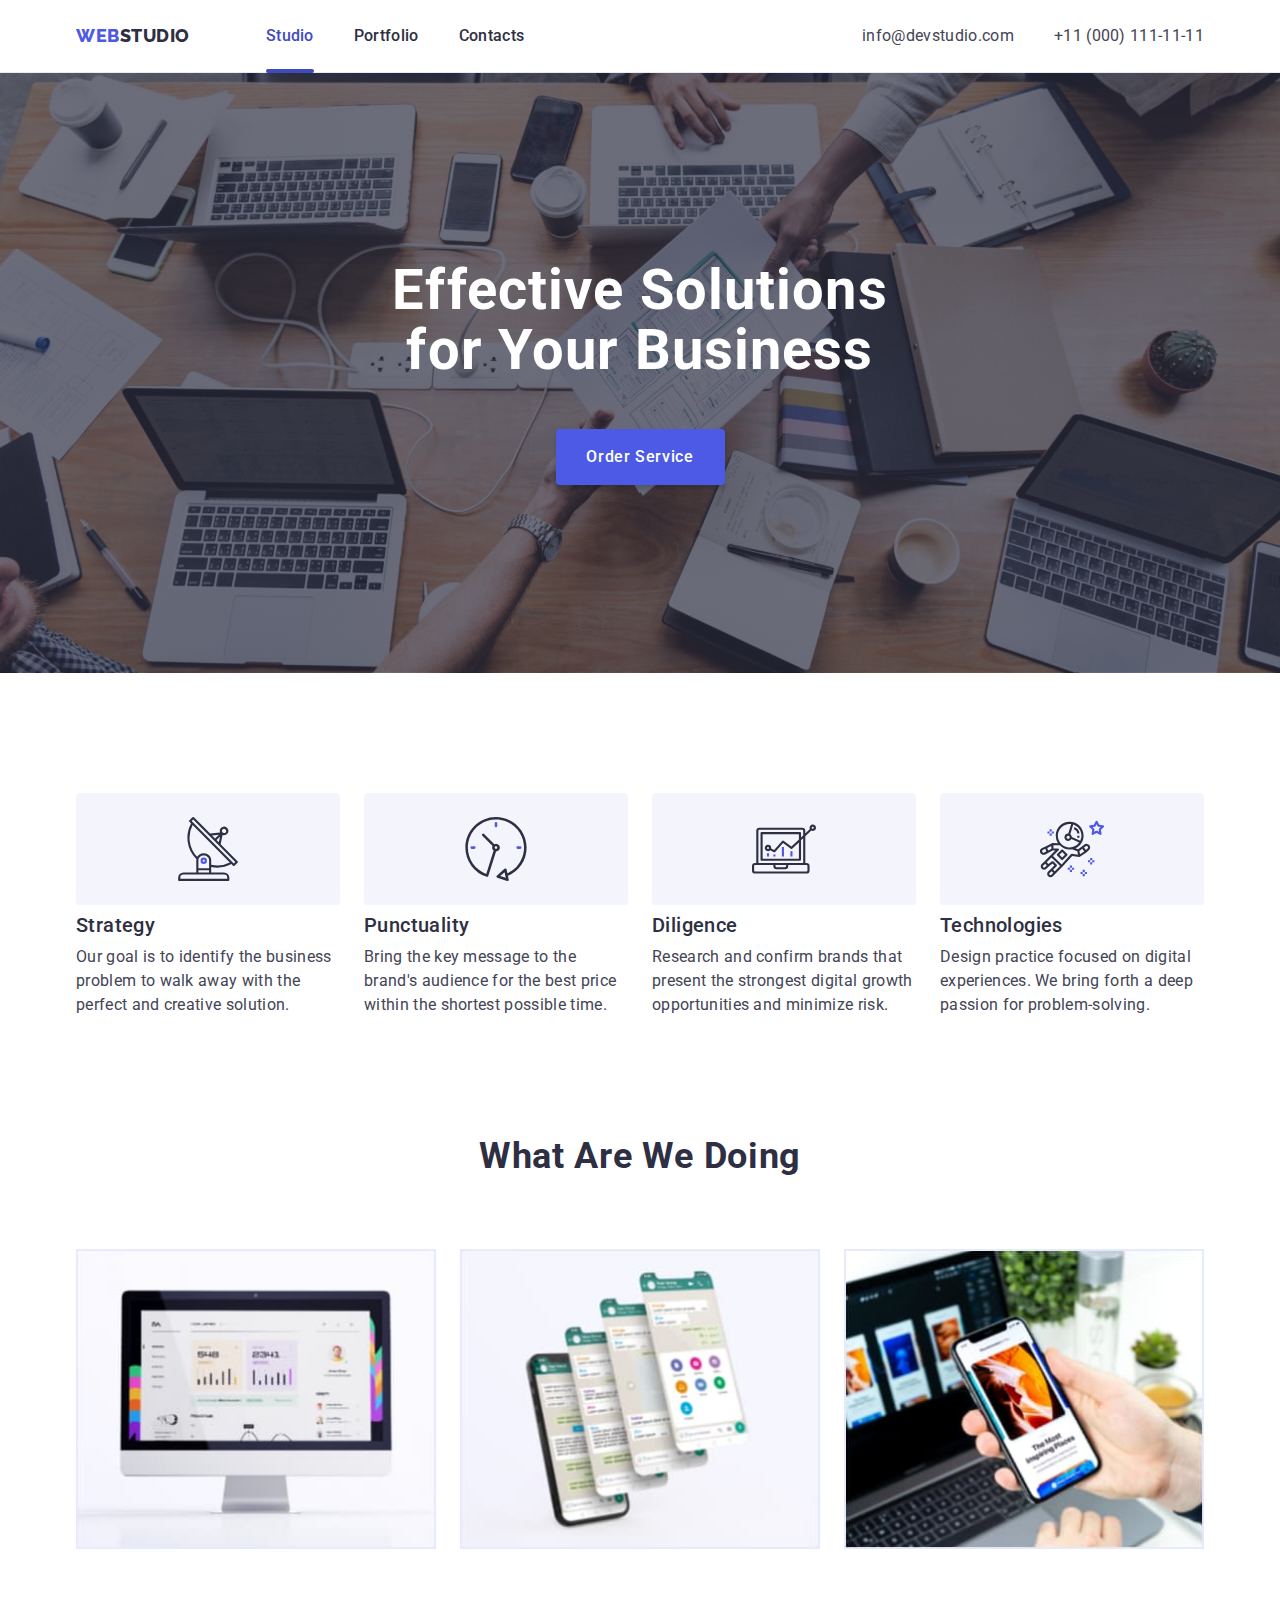
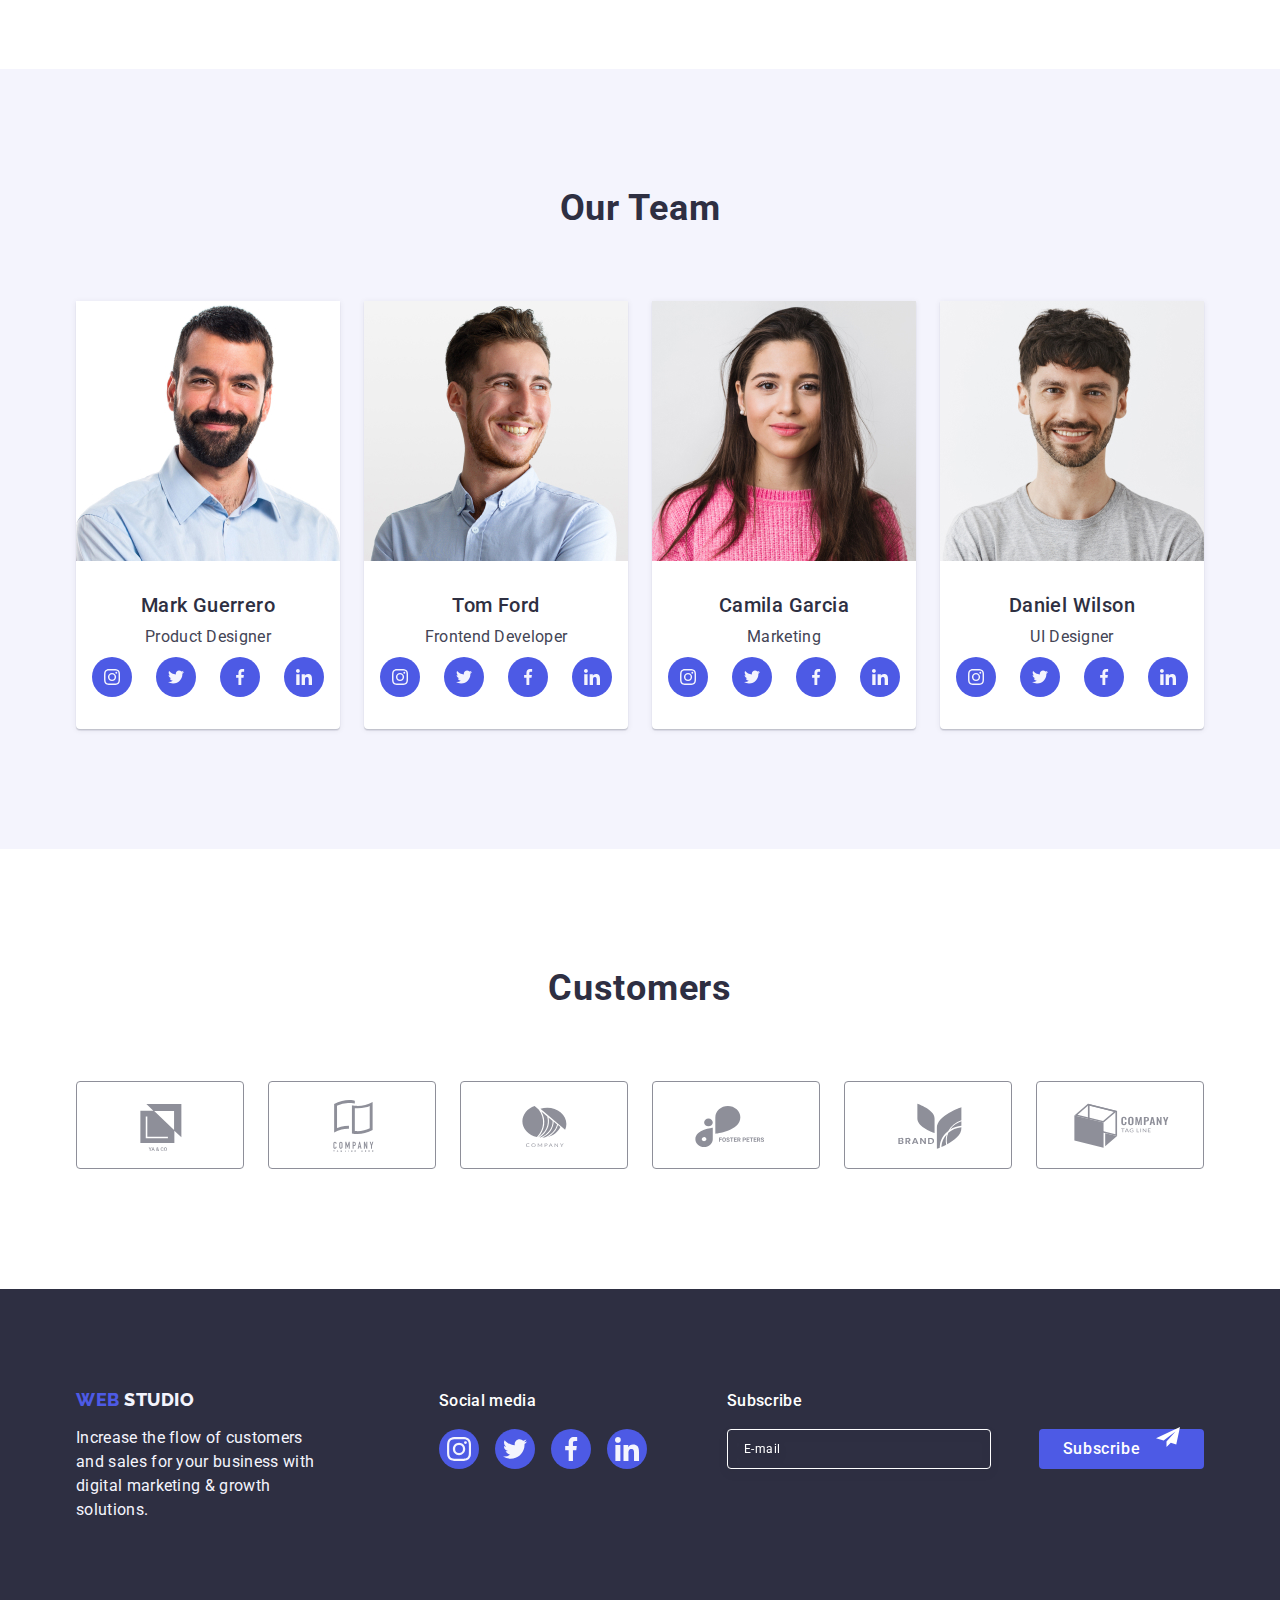
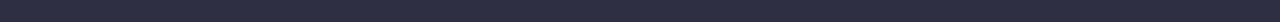
==== index.html @ 039c24fb "1" ====
<!DOCTYPE html>
<html lang="en">
  <head>
    <meta charset="UTF-8" />
    <meta http-equiv="X-UA-Compatible" content="IE=edge" />
    <meta name="viewport" content="width=device-width, initial-scale=1.0" />
    <meta
      name="description"
      content="Increase the flow of customers and sales for your business with digital marketing & growth solutions."
    />

    <title>WebStudio</title>

    <link rel="preconnect" href="https://fonts.googleapis.com" />
    <link rel="preconnect" href="https://fonts.gstatic.com" crossorigin />
    <link
      href="https://fonts.googleapis.com/css2?family=Raleway:wght@800&family=Roboto:wght@400;500;700;900&display=swap"
      rel="stylesheet"
    />
    <link
      rel="stylesheet"
      href="https://cdn.jsdelivr.net/npm/modern-normalize@1.1.0/modern-normalize.min.css"
    />
    <link rel="stylesheet" href="./css/style.css" />
  </head>
  <body>
    <!-- Header section -->
    <header class="header">
      <div class="header-div container">
        <nav class="header-nav">
          <a class="header-logo link" href="./index.html"
            >Web<span class="logo">Studio</span></a
          >
          <ul class="header-list list">
            <li>
              <a class="header-iteam current link" href="./index.html"
                >Studio</a
              >
            </li>
            <li>
              <a class="header-iteam link" href="./portfolio.html">Portfolio</a>
            </li>
            <li><a class="header-iteam link" href="">Contacts</a></li>
          </ul>
        </nav>
        <address class="address">
          <ul class="header-link list">
            <li>
              <a class="header-mail link" href="mailto:info@devstudio.com"
                >info@devstudio.com</a
              >
            </li>
            <li>
              <a class="header-mail link" href="tel:+110001111111"
                >+11 (000) 111-11-11</a
              >
            </li>
          </ul>
        </address>
      </div>
    </header>
    <!-- Main section -->
    <main>
      <section class="main-section">
        <div class="container">
          <h1 class="main-title">Effective Solutions for Your Business</h1>
          <button type="button" data-modal-open class="main-btn">
            Order Service
          </button>
        </div>
      </section>

      <section class="features-section">
        <div class="container">
          <h2 class="features-title visually-hidden">features</h2>
          <ul class="feature-list list">
            <li class="features-iteam">
              <div class="feature-svg">
                <svg class="feature-icon" width="64" height="64">
                  <use href="./images/icons.svg#icon-antenna-1"></use>
                </svg>
              </div>
              <h3 class="features-name">Strategy</h3>
              <p class="features-text">
                Our goal is to identify the business problem to walk away with
                the perfect and creative solution.
              </p>
            </li>
            <li class="features-iteam">
              <div class="feature-svg">
                <svg class="feature-icon" width="64" height="64">
                  <use href="./images/icons.svg#icon-clock-1"></use>
                </svg>
              </div>
              <h3 class="features-name">Punctuality</h3>
              <p class="features-text">
                Bring the key message to the brand's audience for the best price
                within the shortest possible time.
              </p>
            </li>
            <li class="features-iteam">
              <div class="feature-svg">
                <svg class="feature-icon" width="64" height="64">
                  <use href="./images/icons.svg#icon-diagram-1"></use>
                </svg>
              </div>
              <h3 class="features-name">Diligence</h3>
              <p class="features-text">
                Research and confirm brands that present the strongest digital
                growth opportunities and minimize risk.
              </p>
            </li>
            <li class="features-iteam">
              <div class="feature-svg">
                <svg class="feature-icon" width="64" height="64">
                  <use href="./images/icons.svg#icon-astronaut-1"></use>
                </svg>
              </div>
              <h3 class="features-name">Technologies</h3>
              <p class="features-text">
                Design practice focused on digital experiences. We bring forth a
                deep passion for problem-solving.
              </p>
            </li>
          </ul>
        </div>
      </section>

      <section class="thirth-section">
        <div class="container">
          <h2 class="name-section">What are we doing</h2>
          <ul class="thirth-list list">
            <li class="thirth-iteam">
              <img
                src="./images/img1.1.jpg"
                alt="Computer screen"
                width="360"
              />
            </li>
            <li class="thirth-iteam">
              <img
                src="./images/img2.1.jpg"
                alt="Telephone screen"
                width="360"
              />
            </li>
            <li class="thirth-iteam">
              <img
                src="./images/img3.1.jpg"
                alt="Telephone screen"
                width="360"
              />
            </li>
          </ul>
        </div>
      </section>

      <section class="team-section">
        <div class="container">
          <h2 class="name-section">Our Team</h2>
          <ul class="team-list list">
            <li class="team-iteam">
              <img
                src="./images/img-people1.1.jpg"
                alt="Product Designer"
                width="264"
              />
              <div class="team-deskr">
                <h3 class="worker-name">Mark Guerrero</h3>
                <p class="worker-dscr">Product Designer</p>
                <ul class="social list">
                  <li class="social-iteam">
                    <a
                      class="social-links link"
                      href="https://www.instagram.com"
                      target="_blank"
                      rel="noopener noreferrer"
                      aria-label="icon-instagram"
                      ><svg class="social-icon" width="16" height="16">
                        <use href="./images/icons.svg#icon-instagram-2"></use>
                      </svg>
                    </a>
                  </li>
                  <li class="social-iteam">
                    <a
                      class="social-links link"
                      href="https://twitter.com"
                      target="_blank"
                      rel="noopener noreferrer"
                      aria-label="icon-twitter"
                      ><svg class="social-icon" width="16" height="16">
                        <use href="./images/icons.svg#icon-twitter-1"></use>
                      </svg>
                    </a>
                  </li>
                  <li class="social-iteam">
                    <a
                      class="social-links link"
                      href="https://uk-ua.facebook.com"
                      target="_blank"
                      rel="noopener noreferrer"
                      aria-label="icon-facebook"
                      ><svg class="social-icon" width="16" height="16">
                        <use href="./images/icons.svg#icon-facebook-1"></use>
                      </svg>
                    </a>
                  </li>
                  <li class="social-iteam">
                    <a
                      class="social-links link"
                      href="https://ua.linkedin.com"
                      target="_blank"
                      rel="noopener noreferrer"
                      aria-label="icon-linedin"
                      ><svg class="social-icon" width="16" height="16">
                        <use href="./images/icons.svg#icon-linkedin-1"></use>
                      </svg>
                    </a>
                  </li>
                </ul>
              </div>
            </li>
            <li class="team-iteam">
              <img
                src="./images/img-people2.1.jpg"
                alt="Frontend Developer"
                width="264"
              />
              <div class="team-deskr">
                <h3 class="worker-name">Tom Ford</h3>
                <p class="worker-dscr">Frontend Developer</p>
                <ul class="social list">
                  <li class="social-iteam">
                    <a
                      class="social-links link"
                      href="https://www.instagram.com"
                      target="_blank"
                      rel="noopener noreferrer"
                      aria-label="icon-instagram"
                      ><svg class="social-icon" width="16" height="16">
                        <use href="./images/icons.svg#icon-instagram-2"></use>
                      </svg>
                    </a>
                  </li>
                  <li class="social-iteam">
                    <a
                      class="social-links link"
                      href="https://twitter.com"
                      target="_blank"
                      rel="noopener noreferrer"
                      aria-label="icon-twitter"
                      ><svg class="social-icon" width="16" height="16">
                        <use href="./images/icons.svg#icon-twitter-1"></use>
                      </svg>
                    </a>
                  </li>
                  <li class="social-iteam">
                    <a
                      class="social-links link"
                      href="https://uk-ua.facebook.com"
                      target="_blank"
                      rel="noopener noreferrer"
                      aria-label="icon-facebook"
                      ><svg class="social-icon" width="16" height="16">
                        <use href="./images/icons.svg#icon-facebook-1"></use>
                      </svg>
                    </a>
                  </li>
                  <li class="social-iteam">
                    <a
                      class="social-links link"
                      href="https://ua.linkedin.com"
                      target="_blank"
                      rel="noopener noreferrer"
                      aria-label="icon-linedin"
                      ><svg class="social-icon" width="16" height="16">
                        <use href="./images/icons.svg#icon-linkedin-1"></use>
                      </svg>
                    </a>
                  </li>
                </ul>
              </div>
            </li>
            <li class="team-iteam">
              <img
                src="./images/img-people3.1.jpg"
                alt="Marketing"
                width="264"
              />
              <div class="team-deskr">
                <h3 class="worker-name">Camila Garcia</h3>
                <p class="worker-dscr">Marketing</p>
                <ul class="social list">
                  <li class="social-iteam">
                    <a
                      class="social-links link"
                      href="https://www.instagram.com"
                      target="_blank"
                      rel="noopener noreferrer"
                      aria-label="icon-instagram"
                      ><svg class="social-icon" width="16" height="16">
                        <use href="./images/icons.svg#icon-instagram-2"></use>
                      </svg>
                    </a>
                  </li>
                  <li class="social-iteam">
                    <a
                      class="social-links link"
                      href="https://twitter.com"
                      target="_blank"
                      rel="noopener noreferrer"
                      aria-label="icon-twitter"
                      ><svg class="social-icon" width="16" height="16">
                        <use href="./images/icons.svg#icon-twitter-1"></use>
                      </svg>
                    </a>
                  </li>
                  <li class="social-iteam">
                    <a
                      class="social-links link"
                      href="https://uk-ua.facebook.com"
                      target="_blank"
                      rel="noopener noreferrer"
                      aria-label="icon-facebook"
                      ><svg class="social-icon" width="16" height="16">
                        <use href="./images/icons.svg#icon-facebook-1"></use>
                      </svg>
                    </a>
                  </li>
                  <li class="social-iteam">
                    <a
                      class="social-links link"
                      href="https://ua.linkedin.com"
                      target="_blank"
                      rel="noopener noreferrer"
                      aria-label="icon-linedin"
                      ><svg class="social-icon" width="16" height="16">
                        <use href="./images/icons.svg#icon-linkedin-1"></use>
                      </svg>
                    </a>
                  </li>
                </ul>
              </div>
            </li>
            <li class="team-iteam">
              <img
                src="./images/img-people4.1.jpg"
                alt="UI Designer"
                width="264"
              />
              <div class="team-deskr">
                <h3 class="worker-name">Daniel Wilson</h3>
                <p class="worker-dscr">UI Designer</p>
                <ul class="social list">
                  <li class="social-iteam">
                    <a
                      class="social-links link"
                      href="https://www.instagram.com"
                      target="_blank"
                      rel="noopener noreferrer"
                      aria-label="icon-instagram"
                      ><svg class="social-icon" width="16" height="16">
                        <use href="./images/icons.svg#icon-instagram-2"></use>
                      </svg>
                    </a>
                  </li>
                  <li class="social-iteam">
                    <a
                      class="social-links link"
                      href="https://twitter.com"
                      target="_blank"
                      rel="noopener noreferrer"
                      aria-label="icon-twitter"
                      ><svg class="social-icon" width="16" height="16">
                        <use href="./images/icons.svg#icon-twitter-1"></use>
                      </svg>
                    </a>
                  </li>
                  <li class="social-iteam">
                    <a
                      class="social-links link"
                      href="https://uk-ua.facebook.com"
                      target="_blank"
                      rel="noopener noreferrer"
                      aria-label="icon-facebook"
                      ><svg class="social-icon" width="16" height="16">
                        <use href="./images/icons.svg#icon-facebook-1"></use>
                      </svg>
                    </a>
                  </li>
                  <li class="social-iteam">
                    <a
                      class="social-links link"
                      href="https://ua.linkedin.com"
                      target="_blank"
                      rel="noopener noreferrer"
                      aria-label="icon-linedin"
                      ><svg class="social-icon" width="16" height="16">
                        <use href="./images/icons.svg#icon-linkedin-1"></use>
                      </svg>
                    </a>
                  </li>
                </ul>
              </div>
            </li>
          </ul>
        </div>
      </section>

      <section class="section-five">
        <div class="container">
          <h2 class="title-cust">Customers</h2>
          <ul class="clients-list list">
            <li class="clients-iteam">
              <a class="clients-link link" href="">
                <svg class="clients-icon" width="104" height="56">
                  <use href="./images/icons.svg#icon-Logo"></use>
                </svg>
              </a>
            </li>
            <li class="clients-iteam">
              <a class="clients-link link" href="">
                <svg class="clients-icon" width="104" height="56">
                  <use href="./images/icons.svg#icon-Logo-1"></use>
                </svg>
              </a>
            </li>
            <li class="clients-iteam">
              <a class="clients-link link" href="">
                <svg class="clients-icon" width="104" height="56">
                  <use href="./images/icons.svg#icon-Logo-2"></use>
                </svg>
              </a>
            </li>
            <li class="clients-iteam">
              <a class="clients-link link" href="">
                <svg class="clients-icon" width="104" height="56">
                  <use href="./images/icons.svg#icon-Logo-3"></use>
                </svg>
              </a>
            </li>
            <li class="clients-iteam">
              <a class="clients-link link" href="">
                <svg class="clients-icon" width="104" height="56">
                  <use href="./images/icons.svg#icon-Logo-4"></use>
                </svg>
              </a>
            </li>
            <li class="clients-iteam">
              <a class="clients-link link" href="">
                <svg class="clients-icon" width="104" height="56">
                  <use href="./images/icons.svg#icon-Logo-5"></use>
                </svg>
              </a>
            </li>
          </ul>
        </div>
      </section>
    </main>
    <!-- Footer section -->
    <footer class="footer">
      <div class="footer-div container">
        <div class="footer-divap">
          <a class="footer-logo link" href="./index.html"
            >Web <span class="second-logo">Studio</span></a
          >
          <p class="footer-text">
            Increase the flow of customers and sales for your business with
            digital marketing & growth solutions.
          </p>
        </div>
        <div>
          <p class="footer-par">Social media</p>
          <ul class="footer-list list">
            <li class="social-iteam">
              <a
                class="footer-links link"
                href="https://www.instagram.com"
                target="_blank"
                rel="noopener noreferrer"
                aria-label="icon-instagram"
                ><svg class="social-icon" width="24" height="24">
                  <use href="./images/icons.svg#icon-instagram-2"></use>
                </svg>
              </a>
            </li>
            <li class="social-iteam">
              <a
                class="footer-links link"
                href="https://twitter.com"
                target="_blank"
                rel="noopener noreferrer"
                aria-label="icon-twitter"
                ><svg class="social-icon" width="24" height="24">
                  <use href="./images/icons.svg#icon-twitter-1"></use>
                </svg>
              </a>
            </li>
            <li class="social-iteam">
              <a
                class="footer-links link"
                href="https://uk-ua.facebook.com"
                target="_blank"
                rel="noopener noreferrer"
                aria-label="icon-facebook"
                ><svg class="social-icon" width="24" height="24">
                  <use href="./images/icons.svg#icon-facebook-1"></use>
                </svg>
              </a>
            </li>
            <li class="social-iteam">
              <a
                class="footer-links link"
                href="https://ua.linkedin.com"
                target="_blank"
                rel="noopener noreferrer"
                aria-label="icon-linedin"
                ><svg class="social-icon" width="24" height="24">
                  <use href="./images/icons.svg#icon-linkedin-1"></use>
                </svg>
              </a>
            </li>
          </ul>
        </div>
        <div class="subscribe-div">
          <p class="fotter-text">Subscribe</p>
          <form class="subscribe-form">
            <label class="subscribe-label" for="footer-mail">
              <input
                class="footer-email"
                type="email"
                id="footer-email"
                placeholder="E-mail"
                name="footer-email"
              />
            </label>

            <button class="footer-btn" type="submit">
              <span class="footer-bnt-text">Subscribe</span>
              <svg class="footer-telegram-icon" width="24" height="24">
                <use href="./images/icons.svg#icon-Frame-3"></use>
              </svg>
            </button>
          </form>
        </div>
      </div>
    </footer>
    <!-- Modal window -->
    <div class="backdrop is-hidden" data-modal>
      <div class="modal">
        <button class="modal-btn" type="button" data-modal-close>
          <svg class="modal-icon" width="8" height="8">
            <use href="./images/icons.svg#icon-close-black-18dp-2-1"></use>
          </svg>
        </button>

        <p class="modal-title">Leave your contacts and we will call you back</p>

        <form class="modal-form" name="contact-form">
          <div class="modal-div">
            <label for="user-name" class="label-text">Name</label>
            <div class="modal-div-input">
              <input
                class="modal-input"
                type="text"
                id="user-name"
                name="user-name"
                required
                minlength="8"
                maxlength="16"
              />
              <svg class="modal-svg" width="18" height="24">
                <use href="./images/icons.svg#icon-person-black-18dp-1"></use>
              </svg>
            </div>

            <div class="modal-div-input">
              <label for="user-phone" class="label-text">Phone</label>
              <input
                class="modal-input"
                type="tel"
                id="user-phone"
                name="user-phone"
                required
                minlength="12"
                maxlength="12"
              />
              <svg class="modal-svg" width="18" height="24">
                <use href="./images/icons.svg#icon-phone-black-18dp-1"></use>
              </svg>
            </div>

            <div class="modal-div-input">
              <label for="user-email" class="label-text">Email</label>
              <input
                class="modal-input"
                type="email"
                id="user-email"
                name="user-email"
                required
                minlength="8"
              />
              <svg class="modal-svg" width="18" height="24">
                <use href="./images/icons.svg#icon-email-black-18dp-1"></use>
              </svg>
            </div>

            <div class="comment-div">
              <label for="user-comment" class="label-text">Comment</label>
              <textarea
                class="comment-input"
                name="user-comment"
                id="user-comment"
                rows="5"
                placeholder="Text input"
              ></textarea>
            </div>

            
                <div class="checkbox-div"></div>
                <input class="modal-checkbox visually-hidden" type="checkbox" value="true"
                 name="user-privacy" id="user-privacy" />
                 <label for="user-privacy"  class="checkbox-label" for="check">>I accept the terms and conditions of the
                  <span class="label-text agree-text">
                    <svg class="privasy-icon" width="10" height="8">
                      <use href=""></use>
                    </svg>
                  <a class="privat-link" href="">Privacy Policy</a>
                </span>
                </label>    
            </div>
            <button class="modal-submit-btn" type="submit">Send</button>
          </div>
        </form>
      </div>
    </div>

    <script src="./js/modal.js"></script>
  </body>
</html>
---- css/style.css ----
:root {
  /* Формула для таблиц */

  --iteam: 3;
  --column: 24px;

  /* animation */
  --anim: 250ms cubic-bezier(0.4, 0, 0.2, 1);

  /* Fonts */

  --primary-font: "Roboto", sans-serif;
  --secondary-font: "Raleway", sans-serif;

  /* Colors */

  --color-iris: #4d5ae5;
  --color-ocean: #404bbf;
  --color-navy-blue: #2e2f42;
  --color-green: #31d0aa;
  --color-slate: #434455;
  --color-light-slate: #8e8f99;
  --color-cornflower: #e7e9fc;
  --color-cloud: #f4f4fd;
  --color-white: #ffffff;
  --color-dairy: #fcfcfc;
  /* --color-navy-blue-modal: #2e2f42;
  --color-grey: #2e2f42; */
}

/* reset start */
.list {
  list-style: none;
  margin: 0;
  padding: 0;
}

.link {
  text-decoration: none;
  color: currentColor;
}

h1,
h2,
h3,
h4,
h5,
h6,
p {
  margin: 0;
}

img {
  display: block;
  max-width: 100%;
  height: auto;
}

button {
  cursor: pointer;
}
/* reset end */

/* Hidden */

.visually-hidden {
  position: absolute;
  width: 1px;
  height: 1px;
  margin: -1px;
  border: 0;
  padding: 0;

  white-space: nowrap;
  clip-path: inset(100%);
  clip: rect(0 0 0 0);
  overflow: hidden;
}

body {
  font-family: var(--primary-font);
  font-weight: 400;
  letter-spacing: 0.02em;
  color: var(--color-slate);
  background-color: #ffffff;
}

/* HEADER */

.header {
  background-color: var(--color-white);
  border-bottom: 1px solid #e7e9fc;
  box-shadow: 0px 2px 1px rgba(46, 47, 66, 0.08),
    0px 1px 1px rgba(46, 47, 66, 0.16), 0px 1px 6px rgba(46, 47, 66, 0.08);
}

.header-div {
  display: flex;
  align-items: baseline;
  justify-content: space-between;
  align-items: center;
}

.header-nav {
  display: flex;
  justify-content: space-between;
  align-items: center;
}

.header-logo {
  font-family: "Raleway", sans-serif;
  font-weight: 800;
  font-size: 18px;
  line-height: 1.17;
  letter-spacing: 0.03em;
  text-transform: uppercase;
  color: #4d5ae5;
  margin-right: 76px;
}
.logo {
  color: var(--color-navy-blue);
}

.header-list {
  font-weight: 500;
  font-size: 16px;
  line-height: 1.5;
  color: var(--color-navy-blue);
  display: flex;
  justify-content: space-between;
  gap: 40px;
}

.header-list:last-child {
  margin-right: 332px;
}

.header-iteam {
  position: relative;
  display: block;
  color: var(--color-navy-blue);
  padding: 24px 0;
  transition: color 250ms cubic-bezier(0.4, 0, 0.2, 1);
}

.header-iteam::after {
  content: "";
  position: absolute;
  bottom: -1px;
  left: 0;
  display: block;

  width: 100%;
  height: 4px;
  border-radius: 2px;
}

.header-iteam.current::after,
.header-iteam:hover::after,
.header-iteam:focus::after {
  background-color: var(--color-ocean);
}

.header-iteam.current,
.header-iteam:hover,
.header-iteam:focus {
  color: var(--color-ocean);
}

.address {
  font-style: normal;
}

.header-link {
  display: flex;
  justify-content: space-between;
  gap: 40px;
}

.header-mail {
  font-size: 16px;
  line-height: 1.5;
  color: var(--color-slate);
  transition: color 250ms cubic-bezier(0.4, 0, 0.2, 1);
}

.header-mail:hover,
.header-mail:focus {
  color: var(--color-ocean);
}

/* MAIN */

.main-section {
  background-color: var(--color-navy-blue);
  padding: 188px 0;
  background-image: linear-gradient(
      rgba(46, 47, 66, 0.7),
      rgba(46, 47, 66, 0.7)
    ),
    url(../images/img14.jpg);
  max-width: 1440px;
  background-repeat: no-repeat;
  background-position: center;
  background-size: cover;
  margin: 0 auto;
}

.main-title {
  font-weight: 700;
  font-size: 56px;
  letter-spacing: 0.02em;
  line-height: 1.07;
  text-align: center;
  color: var(--color-white);
  max-width: 496px;
  margin: 0 auto;
  margin-bottom: 48px;
}

.main-text {
  letter-spacing: 0.02em;
}

.main-portfilio {
  padding: 96px 0 120px;
}

.button-list {
  display: flex;
  justify-content: center;
  gap: 24px;
  margin-bottom: 72px;
  border-radius: 4px;
  transition: color 250ms cubic-bezier(0.4, 0, 0.2, 1),
    background-color 250ms cubic-bezier(0.4, 0, 0.2, 1),
    border-color 250ms cubic-bezier(0.4, 0, 0.2, 1),
    box-shadow 250ms cubic-bezier(0.4, 0, 0.2, 1);
}

.main-btn {
  font-family: "Roboto", sans-serif;
  font-weight: 500;
  font-size: 16px;
  line-height: 1.5;
  align-items: center;
  letter-spacing: 0.04em;
  color: var(--color-white);
  background: var(--color-iris);
  box-shadow: 0px 4px 4px rgba(0, 0, 0, 0.15);
  border-radius: 4px;
  cursor: pointer;
  display: block;
  min-width: 169px;
  height: 56px;
  border: none;
  border-radius: 4px;
  margin: 0 auto;
  transition: background-color 250ms cubic-bezier(0.4, 0, 0.2, 1);
}

.main-btn:hover,
.main-btn:focus {
  background-color: var(--color-ocean);
}

/* Modal */

.backdrop.is-hidden {
  opacity: 0;
  visibility: hidden;
  pointer-events: none;
}

.backdrop {
  position: fixed;
  top: 0;
  left: 0;
  right: 0;
  bottom: 0;
  background: rgba(46, 47, 66, 0.4);
  transition: opacity var(--anim), visibility var(--anim);
}

.modal {
  position: absolute;
  top: 50%;
  left: 50%;
  transform: translate(-50%, -50%) scale(1);
  width: 408px;
  min-height: 576px;
  background: var(--color-dairy);
  box-shadow: 0px 1px 1px rgba(0, 0, 0, 0.14), 0px 1px 3px rgba(0, 0, 0, 0.12),
    0px 2px 1px rgba(0, 0, 0, 0.2);
  border-radius: 4px;
  padding: 72px 24px 24px 24px;
  transition: transform 250ms cubic-bezier(0.4, 0, 0.2, 1);
}

.modal-btn {
  position: absolute;
  top: 24px;
  right: 24px;
  display: flex;
  align-items: center;
  justify-content: center;
  padding: 0;
  border-radius: 50%;
  cursor: pointer;
  background: var(--color-cornflower);
  border: 1px solid rgba(0, 0, 0, 0.1);
  width: 24px;
  height: 24px;

  transition: background-color 250ms cubic-bezier(0.4, 0, 0.2, 1),
    border 250ms cubic-bezier(0.4, 0, 0.2, 1);
}

.modal-btn:hover,
.modal-btn:focus {
  background-color: var(--color-ocean);
  border: none;
}

.modal-icon {
  display: block;
  margin: 0 auto;
  color: var(--color-navy-blue);
  transition: fill 250ms cubic-bezier(0.4, 0, 0.2, 1);
}

.modal-btn:hover .modal-icon,
.modal-btn:focus .modal-icon {
  fill: var(--color-white);
}

.modal-title {
  display: block;
  font-style: normal;
  font-weight: 500;
  font-size: 16px;
  line-height: 1.5;
  text-align: center;
  letter-spacing: 0.02em;
  color: var(--color-navy-blue);
  margin-bottom: 16px;
}

.modal-div {
  margin-bottom: 8px;
}

.label-text {
  display: block;
  font-size: 12px;
  line-height: 1.17;
  letter-spacing: 0.04em;
  color: var(--color-light-slate);
  width: 16px;
  height: 16px;
  border: 1px solid #2e2f42;
  border-radius: 2px;
  display: inline-flex;
  align-items: center;
  justify-content: center;
  fill: transparent;
  margin-bottom: 4px;
}

.modal-input {
  width: 100%;
  height: 40px;
  padding-left: 38px;
  outline: transparent;
  border: 1px solid rgba(46, 47, 66, 0.2);
  border-radius: 4px;
  transition: border-color 250ms cubic-bezier(0.4, 0, 0.2, 1);
  background-color: transparent;
  color: var(--color-navy-blue);
}

.modal-input:focus,
.modal-input:hover,
.comment-input:focus,
.comment-input:hover {
  border-color: var(--color-iris);
}

.modal-div-input {
  position: relative;
}

.modal-svg {
  fill: var(--color-navy-blue);
  position: absolute;
  top: 50%;
  left: 16px;
  transition: fill 250ms cubic-bezier(0.4, 0, 0.2, 1);

  transform: translateY(-50%);
}

.comment-div {
  margin-bottom: 16px;
}

.modal-div:focus .modal-svg,
.modal-div:hover .modal-svg {
  fill: var(--color-iris);
}

.comment-input {
  width: 100%;
  height: 120px;
  font-weight: 400;
  font-size: 12px;
  line-height: 1.17;
  letter-spacing: 0.04em;
  border: 1px solid rgba(46, 47, 66, 0.2);
  border-radius: 4px;
  color: rgba(46, 47, 66, 0.4);
  background-color: transparent;
  resize: none;
  padding: 8px 16px;
  outline: transparent;
  margin-bottom: 16px;
  transition: border-color 250ms cubic-bezier(0.4, 0, 0.2, 1);
}

.comment-input::placeholder {
  color: var(--color-navy-blue);
}

.checkbox-div {
  margin-bottom: 24px;
}

.modal-checkbox {
  appearance: none;
  width: 16px;
  height: 16px;
  border: 1px solid rgba(46, 47, 66, 0.4);
  border-radius: 4px;
  cursor: pointer;
  background-image: url("data:image/svg+xml,%3Csvg width='10' height='8' fill='none' xmlns='http://www.w3.org/2000/svg'%3E%3Cpath d='M8.446.255A.917.917 0 0 1 10 .901a.928.928 0 0 1-.242.649L4.864 7.704a.92.92 0 0 1-1.019.229.92.92 0 0 1-.306-.204L.293 4.466a.925.925 0 0 1-.226-1.024.925.925 0 0 1 .87-.578.916.916 0 0 1 .656.294L4.162 5.74 8.422.282a.329.329 0 0 1 .025-.027h-.001Z' fill='%23F4F4FD'/%3E%3C/svg%3E%0A");
  background-position: center;
  background-repeat: no-repeat;
  background-size: 0;
}

.modal-checkbox:checked {
  transition: var(--anim);
  background-color: var(--color-ocean);
  background-size: 10px;
}

.agree-text {
  display: block;
}

.checkbox-label {
  font-size: 12px;
  line-height: 1.17;
  letter-spacing: 0.04em;
  color: var(--color-light-slate);
  margin-bottom: 24px;
  display: flex;
  gap: 8px;
}

.privat-link:visited {
  color: var(--color-iris);
}

.modal-submit-btn {
  display: block;
  margin: 0 auto;
  padding: 16px 32px;
  width: 169px;
  height: 56px;
  border: none;
  background: var(--color-iris);
  box-shadow: 0px 4px 4px rgba(0, 0, 0, 0.15);
  border-radius: 4px;
  font-weight: 500;
  font-size: 16px;
  line-height: 1.5;
  color: var(--color-white);
  cursor: pointer;
}

.feature-svg {
  display: flex;
  justify-content: center;
  align-items: center;
  height: 112px;
  background-color: var(--color-cloud);
  border-radius: 4px;
  margin-bottom: 8px;
}

.features-title {
  letter-spacing: 0.02em;
}

.features-section {
  padding: 120px 0;
  display: flex;
  justify-content: center;
  gap: 24px;
}

.feature-list {
  display: flex;
  justify-content: center;
  gap: 24px;
}

.features-iteam {
  width: calc((100% - 48px) / 3);
}

.features-name {
  font-weight: 500;
  font-size: 20px;
  line-height: 1.2;
  letter-spacing: 0.02em;
  color: var(--color-navy-blue);
  margin-bottom: 8px;
}

.features-text {
  font-size: 16px;
  line-height: 1.5;
  color: var(--color-slate);
}

.thirth-section {
  padding-bottom: 120px;
}

.name-section {
  font-weight: 700;
  font-size: 36px;
  line-height: 1.11;
  letter-spacing: 0.02em;
  text-transform: capitalize;
  text-align: center;
  color: #2e2f42;
  margin-bottom: 72px;
}

.thirth-list {
  display: flex;
  justify-content: center;
  gap: 24px;
  margin: 0 auto;
}

.thirth-iteam {
  width: calc((100% - 48px) / 3);
  border: 1px solid #e7e9fc;
  flex-basis: calc((100% - var(var(--column)) * var(--iteam)-1) / var(--iteam));
}

.team-list {
  display: flex;
  justify-content: space-between;
  gap: 24px;
  margin: 0 auto;
}

.team-iteam {
  --iteam: 4;
  background-color: #ffffff;
  width: calc((100% - 72px) / 4);
  box-shadow: 0px 1px 6px rgba(46, 47, 66, 0.08),
    0px 1px 1px rgba(46, 47, 66, 0.16), 0px 2px 1px rgba(46, 47, 66, 0.08);
  border-radius: 0px 0px 4px 4px;
  flex-basis: calc((100% - var(var(--column)) * var(--iteam)-1) / var(--iteam));
  transition: background-color 250ms cubic-bezier(0.4, 0, 0.2, 1);
}

.team-section {
  background-color: var(--color-cloud);
  padding: 120px 0;
}

.team-deskr {
  padding: 32px 0;
  border-radius: 0px 0px 4px 4px;
}

.worker-name {
  font-weight: 500;
  letter-spacing: 0.02em;
  font-size: 20px;
  line-height: 1.2;
  text-align: center;
  color: var(--color-navy-blue);
  margin-bottom: 8px;
}

.worker-dscr {
  font-size: 16px;
  line-height: 1.5;
  text-align: center;
  color: var(--color-slate);
  margin-bottom: 8px;
}

/* Socials icons */

.social {
  display: flex;
  justify-content: center;
  gap: 24px;
}

.social-iteam {
  transition: background-color 250ms cubic-bezier(0.4, 0, 0.2, 1);
  width: 40px;
  height: 40px;
}

.social-links {
  display: flex;
  justify-content: center;
  align-items: center;
  width: 100%;
  height: 100%;
  fill: var(--color-cloud);
  background-color: var(--color-iris);
  border-radius: 50%;
  margin-bottom: 32px;
  transition: background-color 250ms cubic-bezier(0.4, 0, 0.2, 1);
}

.social-links:hover,
.social-links:focus {
  background-color: var(--color-ocean);
}

.title-cust {
  font-style: normal;
  font-weight: 700;
  font-size: 36px;
  line-height: 1.1;
  letter-spacing: 0.02em;
  text-transform: capitalize;
  text-align: center;
  margin: 0 auto;
  margin-bottom: 72px;
  color: var(--color-navy-blue);
}

.section-five {
  padding-top: 120px;
  padding-bottom: 120px;
}

.clients-list {
  display: flex;
  align-items: center;
  gap: 24px;
}

.clients-link {
  display: flex;
  justify-content: center;
  align-items: center;
  width: 168px;
  height: 88px;
  border: 1px solid var(--color-light-slate);
  border-radius: 4px;
  color: var(--color-light-slate);
  transition: border-color 250ms cubic-bezier(0.4, 0, 0.2, 1),
    color 250ms cubic-bezier(0.4, 0, 0.2, 1);
}

.clients-link:hover,
.clients-link:focus {
  border-color: var(--color-ocean);
  color: var(--color-ocean);
}

.clients-icon {
  fill: currentColor;
}

.clients-iteam {
  transition: border-color 250ms cubic-bezier(0.4, 0, 0.2, 1),
    color 250ms cubic-bezier(0.4, 0, 0.2, 1);
  transition: var(--anim);
}

/* FOOTER */
.footer-div {
  display: flex;
  align-items: baseline;
}

.footer-links {
  display: flex;
  align-items: center;
  justify-content: center;
  width: 100%;
  height: 100%;
  background-color: var(--color-iris);
  border-radius: 50%;
  transition: background-color 250ms cubic-bezier(0.4, 0, 0.2, 1);
}

.footer-links:hover,
.footer-links:focus {
  background-color: var(--color-green);
}

.footer-divap {
  margin-right: 120px;
}

.footer {
  background-color: var(--color-navy-blue);
  padding: 100px 0;
  width: 100%;
}

.footer-logo {
  font-family: var(--secondary-font);
  font-weight: 800;
  font-size: 18px;
  line-height: 1.17;
  display: flex;
  justify-content: center;
  align-items: center;
  letter-spacing: 0.03em;
  text-transform: uppercase;
  color: #4d5ae5;
  display: inline-block;
  margin-bottom: 16px;
}

.second-logo {
  color: #f4f4fd;
}

.footer-par {
  font-style: normal;
  font-weight: 500;
  font-size: 16px;
  line-height: 1.5;
  letter-spacing: 0.02em;
  color: var(--color-white);
  margin-bottom: 16px;
}

.footer-list {
  display: flex;
  justify-content: center;
  gap: 16px;
}

.footer-icon {
  display: flex;
  justify-content: center;
  align-items: center;
  width: 40px;
  height: 40px;
  fill: var(--color-cloud);
  background-color: var(--color-green);
  border-radius: 50%;
}

.fotter-text {
  font-weight: 500;
  font-size: 16px;
  line-height: 1.5;
  letter-spacing: 0.02em;
  color: var(--color-white);
  margin-bottom: 16px;
}

.footer-email {
  width: 264px;
  height: 40px;
  font-size: 12px;
  line-height: 1.5;
  letter-spacing: 0.04em;
  padding-left: 16px;
  background-color: transparent;
  border: 1px solid #ffffff;
  filter: drop-shadow(0px 4px 4px rgba(0, 0, 0, 0.15));
  border-radius: 4px;
  color: var(--color-white);
  transform: var(--anim);
  outline: 2px solid transparent;
  outline-offset: -2px;
}

.footer-email:hover,
.footer-email:focus {
  outline-color: var(--color-iris);
}

.footer-email::placeholder {
  color: var(--color-white);
}

.footer-btn {
  display: flex;
  justify-content: center;
  align-items: center;
  min-width: 165px;
  height: 40px;
  font-weight: 500;
  line-height: 1.5;
  letter-spacing: 0.04em;
  color: var(--color-white);
  background-color: var(--color-iris);
  border: none;
  border-radius: 4px;
  margin-left: 24px;
  cursor: pointer;
  padding: 8px 0;
  transition: var(--anim);
}

.footer-btn:hover,
.footer-btn:focus {
  background-color: var(--color-ocean);
}

.social-icon {
  fill: var(--color-cloud);
}

.footer-text {
  font-size: 16px;
  line-height: 1.5;
  color: var(--color-cloud);
  max-width: 264px;
}

.footer-telegram-icon {
  margin-left: 16px;
  fill: var(--color-white);

  transform: translateY(-50%);
}

.footer-bnt-text {
  font-weight: 500;
  font-size: 16px;
  line-height: 1.5;
  letter-spacing: 0.04em;
  color: var(--color-white);
}

.secondary-btn {
  font-family: "Roboto", sans-serif;
  font-weight: 500;
  font-size: 16px;
  line-height: 1.5;
  align-items: center;
  text-align: center;
  letter-spacing: 0.04em;
  cursor: pointer;
  color: var(--color-iris);
  background-color: var(--color-cloud);
  padding: 12px 24px;
  border: 1px solid var(--color-cornflower);
  border-radius: 4px;
  transition: color 250ms cubic-bezier(0.4, 0, 0.2, 1),
    background-color 250ms cubic-bezier(0.4, 0, 0.2, 1),
    border-color 250ms cubic-bezier(0.4, 0, 0.2, 1),
    box-shadow 250ms cubic-bezier(0.4, 0, 0.2, 1);
}

.secondary-btn:hover,
.secondary-btn:focus {
  color: var(--color-white);
  background-color: var(--color-ocean);
  border: 1px solid transparent;
  box-shadow: 0px 3px 1px rgba(0, 0, 0, 0.1), 0px 2px 1px rgba(0, 0, 0, 0.08),
    0px 2px 2px rgba(0, 0, 0, 0.12);
}

.product-list {
  display: flex;
  justify-content: center;
  flex-wrap: wrap;
  column-gap: 24px;
  row-gap: 48px;
  margin: 0 auto;
}

.product-iteam {
  overflow: hidden;
  width: calc((100% - 48px) / 3);
  flex-basis: calc((100% - var(var(--column)) * var(--iteam)-1) / var(--iteam));
}

.product-link {
  position: relative;
  transition: box-shadow 250ms cubic-bezier(0.4, 0, 0.2, 1);
}

.product-link:hover .chapter-text,
.product-link:focus .chapter-text {
  transform: translateY(0%);
}

.team-list-img-wrapper {
  position: relative;
  overflow: hidden;
}

.product-link:focus .overlay-label,
.product-link:hover .overlay-label {
  transform: translateY(0%);
}

.overlay-label {
  position: absolute;
  top: 0;
  left: 0;
  overflow: hidden;
  width: 100%;
  height: 100%;
  background-color: var(--color-iris);
  color: var(--color-cloud);
  line-height: 1.5;
  padding: 40px 32px;
  transition: transform 250ms cubic-bezier(0.4, 0, 0.2, 1);
  transform: translateY(100%);
}

.app-descr {
  position: relative;
  z-index: 1000;
  padding: 32px 16px;
  border: 1px solid var(--color-cornflower);
  border-top: none;
  background-color: var(--color-white);
}

.product-iteam:focus .app-descr,
.product-iteam:hover .app-descr {
  border: none;
}

.product-iteam:focus,
.product-iteam:hover {
  border: 1px solid var(--color-cloud);
  box-shadow: 0px 1px 6px rgba(46, 47, 66, 0.08),
    0px 1px 1px rgba(46, 47, 66, 0.16), 0px 2px 1px rgba(46, 47, 66, 0.08);
}

.secondary-title {
  font-weight: 500;
  font-size: 20px;
  line-height: 1.2;
  letter-spacing: 0.02em;
  color: var(--color-navy-blue);
  margin-bottom: 8px;
}

.chapter-text {
  font-size: 16px;
  line-height: 1.5;
  letter-spacing: 0.02em;
  color: var(--color-slate);
  transition: transform 250ms cubic-bezier(0.4, 0, 0.2, 1);
}

.container {
  width: 1158px;
  margin-left: auto;
  margin-right: auto;
  padding: 0 15px;
}

.footer-container {
  display: flex;
  align-items: baseline;
  margin-right: 120px;
}

.subscribe-form {
  display: flex;
}

.subscribe-label {
  margin-right: 24px;
}

.subscribe-div {
  margin-left: 80px;
}
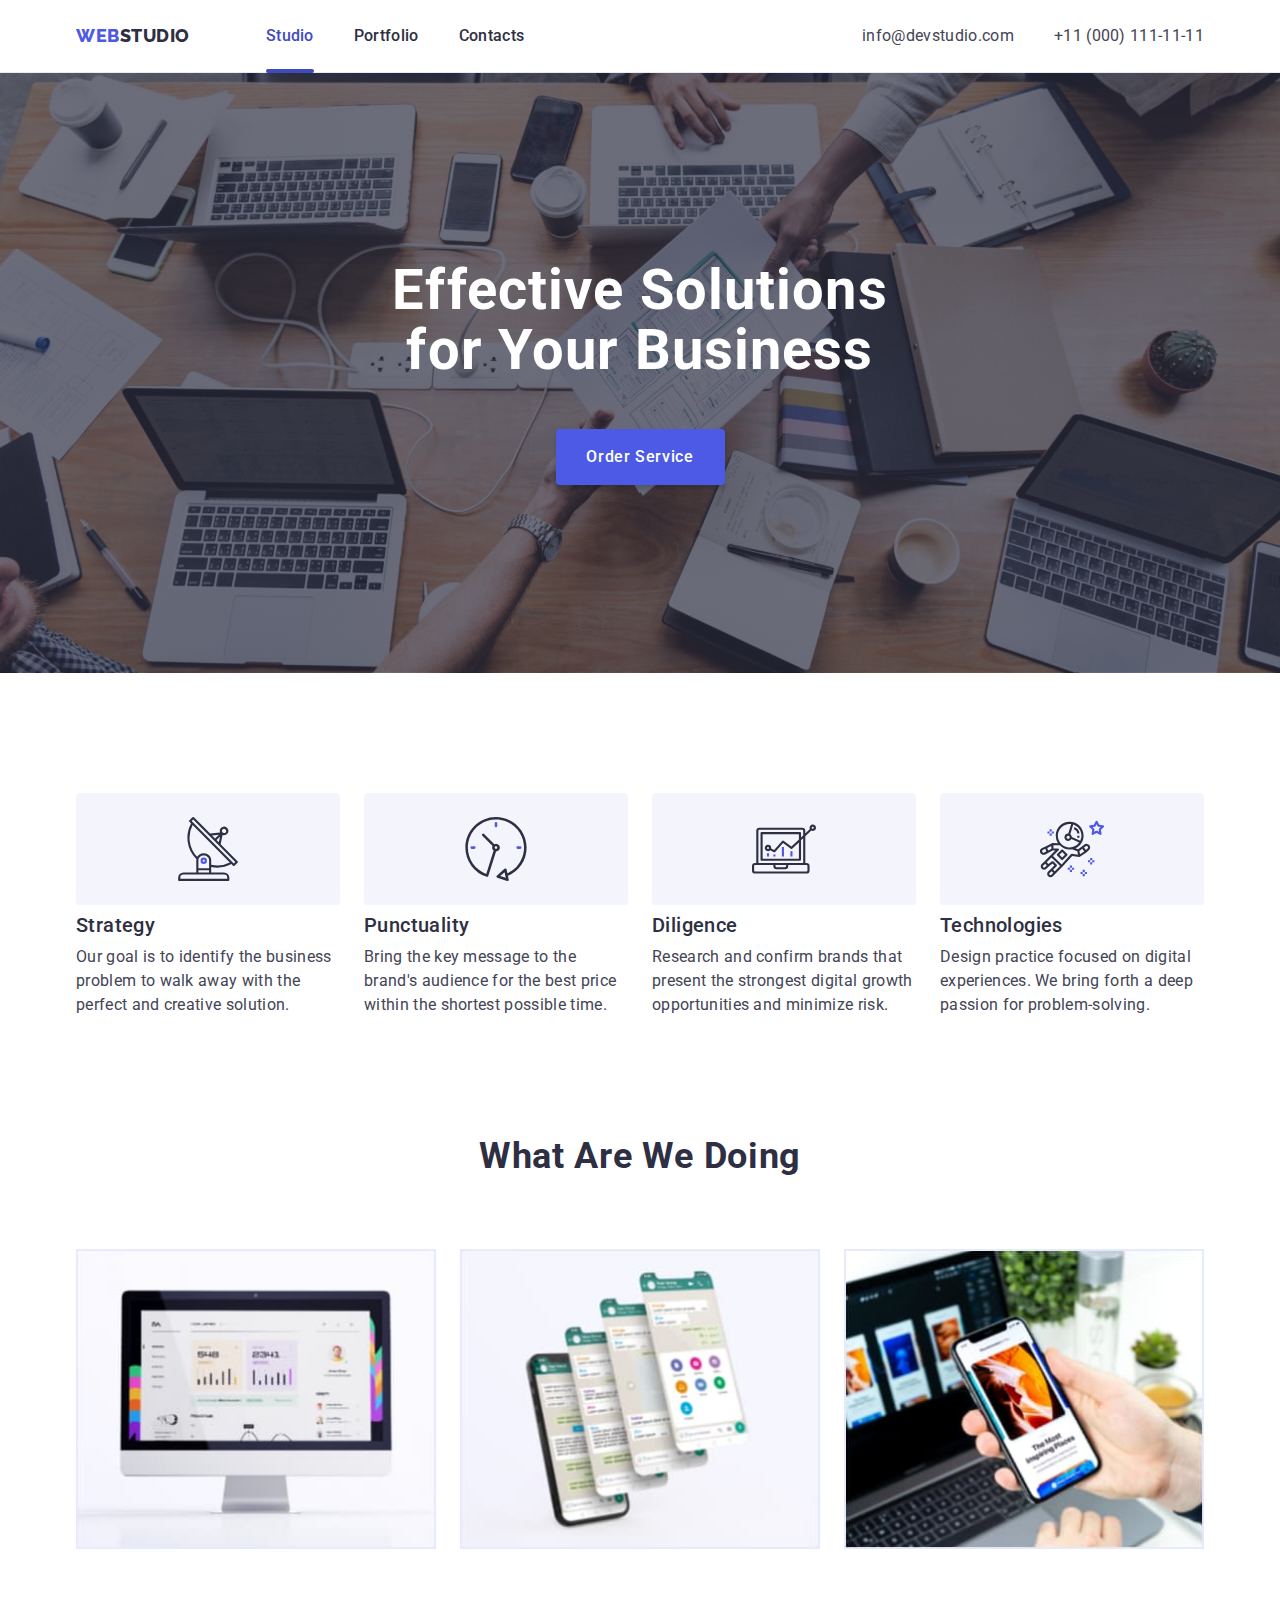
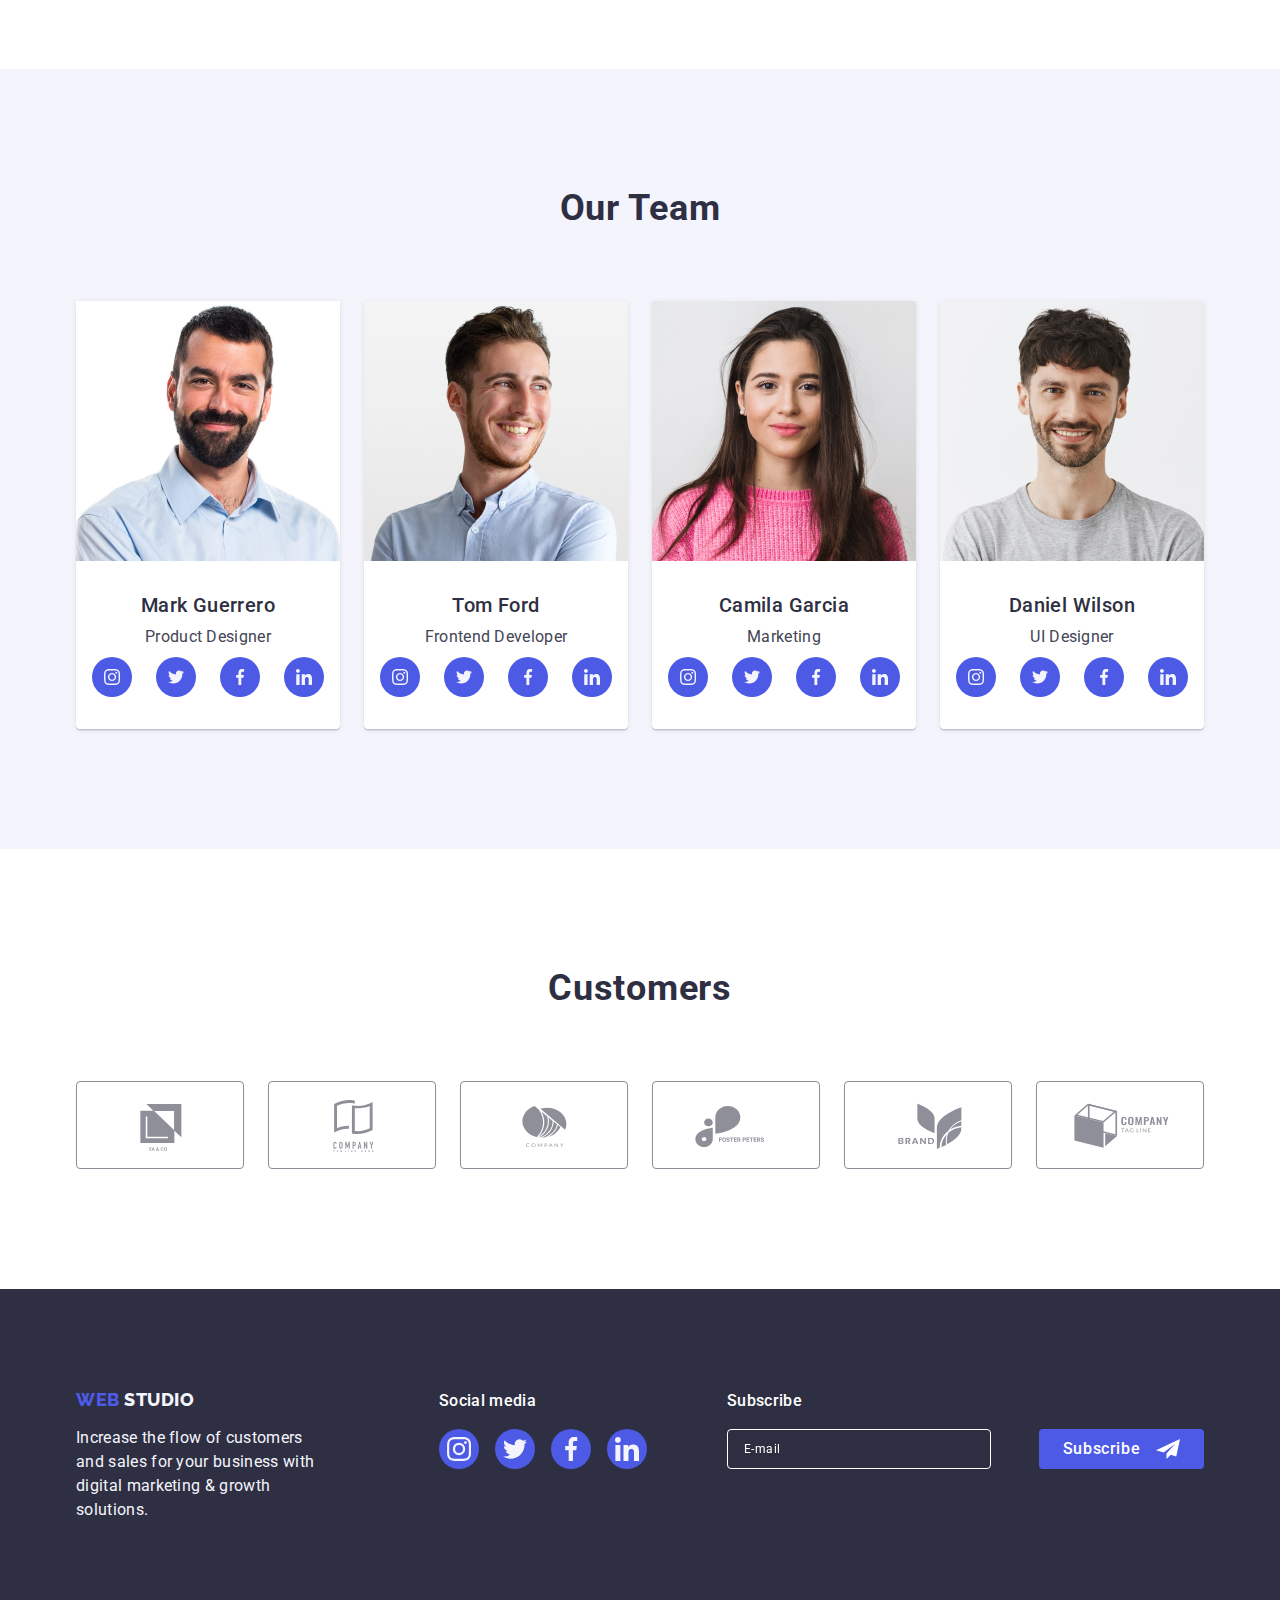
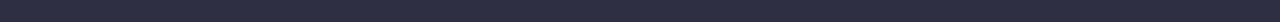
==== commit 867105f1: "q" ====
--- a/index.html
+++ b/index.html
@@ -525,8 +525,8 @@
         <div class="subscribe-div">
           <p class="fotter-text">Subscribe</p>
           <form class="subscribe-form">
-            <label class="subscribe-label" for="footer-mail">
-              <input
+            <label class="subscribe-label" for="footer-email">
+              <input 
                 class="footer-email"
                 type="email"
                 id="footer-email"
@@ -535,8 +535,8 @@
               />
             </label>
 
-            <button class="footer-btn" type="submit">
-              <span class="footer-bnt-text">Subscribe</span>
+            <button class="footer-btn footer-bnt-text" type="submit">
+              Subscribe
               <svg class="footer-telegram-icon" width="24" height="24">
                 <use href="./images/icons.svg#icon-Frame-3"></use>
               </svg>
@@ -557,10 +557,10 @@
         <p class="modal-title">Leave your contacts and we will call you back</p>
 
         <form class="modal-form" name="contact-form">
-          <div class="modal-div">
-            <label for="user-name" class="label-text">Name</label>
-            <div class="modal-div-input">
-              <input
+            <div class="modal-div">
+              <label for="user-name" class="label-text">Name</label>
+              <div class="modal-div">
+                <input
                 class="modal-input"
                 type="text"
                 id="user-name"
@@ -569,13 +569,14 @@
                 minlength="8"
                 maxlength="16"
               />
-              <svg class="modal-svg" width="18" height="24">
-                <use href="./images/icons.svg#icon-person-black-18dp-1"></use>
-              </svg>
+                <svg class="modal-svg" width="18" height="24">
+                  <use href="./images/icons.svg#icon-person-black-18dp-1"></use>
+                  </svg>
             </div>
-
-            <div class="modal-div-input">
+            </div>
+            <div class="modal-div">
               <label for="user-phone" class="label-text">Phone</label>
+              <div class="modal-div">
               <input
                 class="modal-input"
                 type="tel"
@@ -588,10 +589,11 @@
               <svg class="modal-svg" width="18" height="24">
                 <use href="./images/icons.svg#icon-phone-black-18dp-1"></use>
               </svg>
+              </div>
             </div>
-
-            <div class="modal-div-input">
+            <div class="modal-div">
               <label for="user-email" class="label-text">Email</label>
+              <div class="modal-div">
               <input
                 class="modal-input"
                 type="email"
@@ -603,8 +605,8 @@
               <svg class="modal-svg" width="18" height="24">
                 <use href="./images/icons.svg#icon-email-black-18dp-1"></use>
               </svg>
+              </div>
             </div>
-
             <div class="comment-div">
               <label for="user-comment" class="label-text">Comment</label>
               <textarea
@@ -615,25 +617,24 @@
                 placeholder="Text input"
               ></textarea>
             </div>
-
+                <div class="checkbox-div">
+                  <input class="checkbox-input visually-hidden" type="checkbox" value="true"
+                    name="user-privacy" id="user-privacy" />
+                    <span class="agree-text">
+                       <svg class="privasy-icon" width="10" height="8">
+                          <use href="./images/icons.svg#icon-Acept"></use>
+                    </svg>
+                    </span> 
+                    <label for="user-privacy"  class="checkbox-label">I accept the terms and conditions of the
+                      <a class="privat-link" href="">Privacy Policy</a>
+                </label>
+                </div>   
             
-                <div class="checkbox-div"></div>
-                <input class="modal-checkbox visually-hidden" type="checkbox" value="true"
-                 name="user-privacy" id="user-privacy" />
-                 <label for="user-privacy"  class="checkbox-label" for="check">>I accept the terms and conditions of the
-                  <span class="label-text agree-text">
-                    <svg class="privasy-icon" width="10" height="8">
-                      <use href=""></use>
-                    </svg>
-                  <a class="privat-link" href="">Privacy Policy</a>
-                </span>
-                </label>    
-            </div>
             <button class="modal-submit-btn" type="submit">Send</button>
           </div>
         </form>
       </div>
-    </div>
+  
 
     <script src="./js/modal.js"></script>
   </body>
--- a/css/style.css
+++ b/css/style.css
@@ -347,6 +347,7 @@
 }
 
 .modal-div {
+  position: relative;
   margin-bottom: 8px;
 }
 
@@ -356,14 +357,6 @@
   line-height: 1.17;
   letter-spacing: 0.04em;
   color: var(--color-light-slate);
-  width: 16px;
-  height: 16px;
-  border: 1px solid #2e2f42;
-  border-radius: 2px;
-  display: inline-flex;
-  align-items: center;
-  justify-content: center;
-  fill: transparent;
   margin-bottom: 4px;
 }
 
@@ -379,17 +372,6 @@
   color: var(--color-navy-blue);
 }
 
-.modal-input:focus,
-.modal-input:hover,
-.comment-input:focus,
-.comment-input:hover {
-  border-color: var(--color-iris);
-}
-
-.modal-div-input {
-  position: relative;
-}
-
 .modal-svg {
   fill: var(--color-navy-blue);
   position: absolute;
@@ -400,13 +382,18 @@
   transform: translateY(-50%);
 }
 
+.modal-input:focus,
+.modal-input:hover,
+.modal-div:focus .modal-svg,
+.modal-div:hover .modal-svg,
+.comment-input:focus,
+.comment-input:hover {
+  border-color: var(--color-iris);
+  fill: var(--color-iris);
+}
+
 .comment-div {
   margin-bottom: 16px;
-}
-
-.modal-div:focus .modal-svg,
-.modal-div:hover .modal-svg {
-  fill: var(--color-iris);
 }
 
 .comment-input {
@@ -423,7 +410,6 @@
   resize: none;
   padding: 8px 16px;
   outline: transparent;
-  margin-bottom: 16px;
   transition: border-color 250ms cubic-bezier(0.4, 0, 0.2, 1);
 }
 
@@ -435,27 +421,19 @@
   margin-bottom: 24px;
 }
 
-.modal-checkbox {
-  appearance: none;
+.privasy-icon {
+  cursor: pointer;
+}
+
+.agree-text {
+  border: 1px solid #2e2f42;
   width: 16px;
   height: 16px;
-  border: 1px solid rgba(46, 47, 66, 0.4);
-  border-radius: 4px;
-  cursor: pointer;
-  background-image: url("data:image/svg+xml,%3Csvg width='10' height='8' fill='none' xmlns='http://www.w3.org/2000/svg'%3E%3Cpath d='M8.446.255A.917.917 0 0 1 10 .901a.928.928 0 0 1-.242.649L4.864 7.704a.92.92 0 0 1-1.019.229.92.92 0 0 1-.306-.204L.293 4.466a.925.925 0 0 1-.226-1.024.925.925 0 0 1 .87-.578.916.916 0 0 1 .656.294L4.162 5.74 8.422.282a.329.329 0 0 1 .025-.027h-.001Z' fill='%23F4F4FD'/%3E%3C/svg%3E%0A");
-  background-position: center;
-  background-repeat: no-repeat;
-  background-size: 0;
-}
-
-.modal-checkbox:checked {
-  transition: var(--anim);
-  background-color: var(--color-ocean);
-  background-size: 10px;
-}
-
-.agree-text {
-  display: block;
+  border-radius: 2px;
+  display: inline-flex;
+  align-items: center;
+  justify-content: center;
+  fill: transparent;
 }
 
 .checkbox-label {
@@ -464,19 +442,25 @@
   letter-spacing: 0.04em;
   color: var(--color-light-slate);
   margin-bottom: 24px;
-  display: flex;
-  gap: 8px;
-}
-
-.privat-link:visited {
+}
+
+.checkbox-input:checked + .agree-text .privasy-icon {
+  background-color: var(--color-ocean);
+  border: none;
+  fill: var(--color-white);
+  border-color: var(--color-ocean);
+}
+
+.privat-link {
   color: var(--color-iris);
 }
 
 .modal-submit-btn {
   display: block;
   margin: 0 auto;
+  letter-spacing: 0.04em;
   padding: 16px 32px;
-  width: 169px;
+  min-width: 169px;
   height: 56px;
   border: none;
   background: var(--color-iris);
@@ -487,6 +471,7 @@
   line-height: 1.5;
   color: var(--color-white);
   cursor: pointer;
+  transition: background-color 250ms cubic-bezier(0.4, 0, 0.2, 1);
 }
 
 .feature-svg {
@@ -845,8 +830,6 @@
 .footer-telegram-icon {
   margin-left: 16px;
   fill: var(--color-white);
-
-  transform: translateY(-50%);
 }
 
 .footer-bnt-text {
